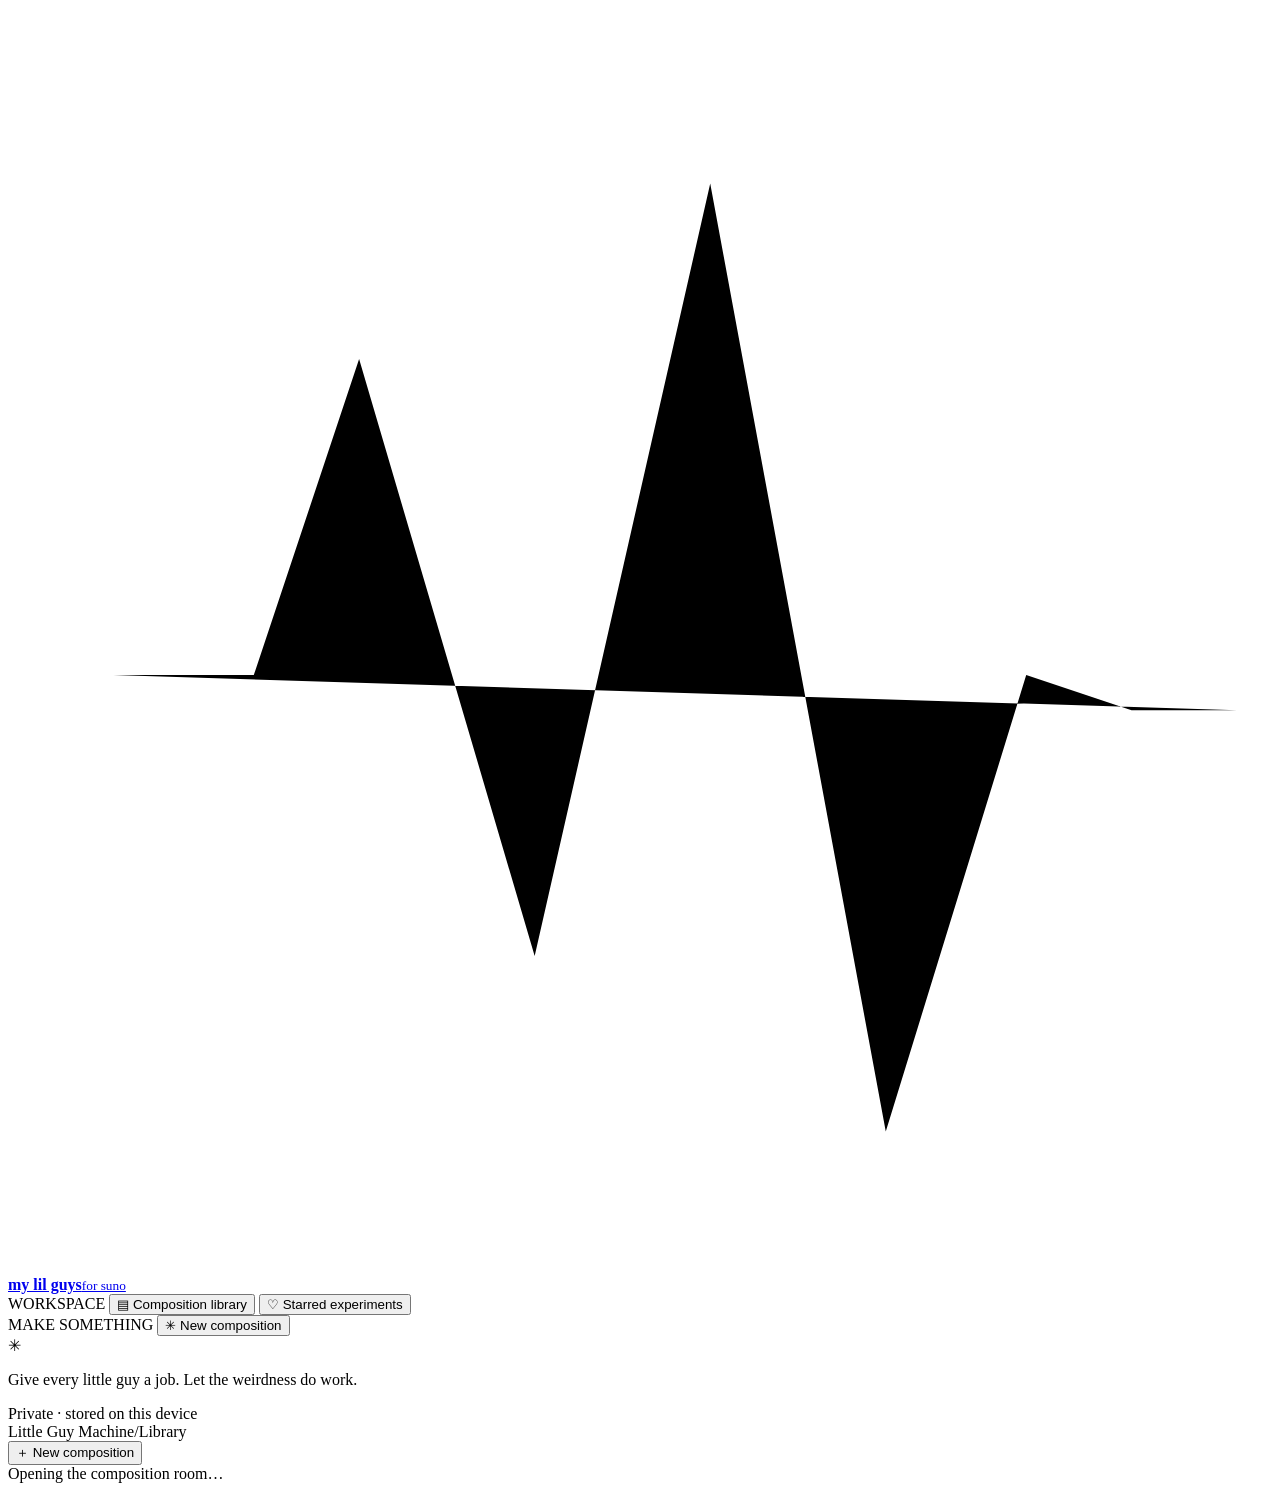
==== little_guy/web/index.html @ 6d560cbf "Add composition library and live prompt UI Co-authored-by: merrypranxter <159569959+merrypranxter@us" ====
<!doctype html>
<html lang="en">
  <head>
    <meta charset="utf-8">
    <meta name="viewport" content="width=device-width, initial-scale=1">
    <meta name="theme-color" content="#f6f5f2">
    <meta name="description" content="A local composition lab for building strange, legible Suno experiments.">
    <title>My Lil Guys for Suno</title>
    <link rel="stylesheet" href="/styles.css">
    <script src="/app.js" defer></script>
  </head>
  <body>
    <div class="app-shell">
      <aside class="sidebar">
        <a class="brand" href="/" data-view-link="library" aria-label="My Lil Guys for Suno home">
          <span class="brand-mark" aria-hidden="true">
            <svg viewBox="0 0 36 36"><path d="M3 19h4l3-9 5 17 5-22 5 27 4-13 3 1h3"/></svg>
          </span>
          <span class="brand-copy"><strong>my lil guys</strong><small>for suno</small></span>
        </a>

        <div class="side-section">
          <span class="side-label">WORKSPACE</span>
          <button class="nav-link active" data-view-link="library">
            <span class="nav-icon">▤</span> Composition library
          </button>
          <button class="nav-link" data-view-link="favorites">
            <span class="nav-icon">♡</span> Starred experiments
          </button>
        </div>

        <div class="side-section">
          <span class="side-label">MAKE SOMETHING</span>
          <button class="nav-link" data-view-link="compose">
            <span class="nav-icon">✳</span> New composition
          </button>
        </div>

        <div class="sidebar-note">
          <span class="note-spark">✳</span>
          <p>Give every little guy a job. Let the weirdness do work.</p>
        </div>
        <div class="sidebar-footer"><span class="local-dot"></span> Private · stored on this device</div>
      </aside>

      <main class="main-area">
        <header class="topbar">
          <div class="breadcrumb"><span>Little Guy Machine</span><span class="crumb-slash">/</span><span id="current-section">Library</span></div>
          <button class="button button-dark top-create" data-view-link="compose"><span>＋</span> New composition</button>
        </header>
        <div id="main-view" class="main-view" aria-live="polite">
          <div class="loading-state"><span class="spinner"></span> Opening the composition room…</div>
        </div>
      </main>
    </div>
    <div id="toast" class="toast" role="status" aria-live="polite"></div>
  </body>
</html>
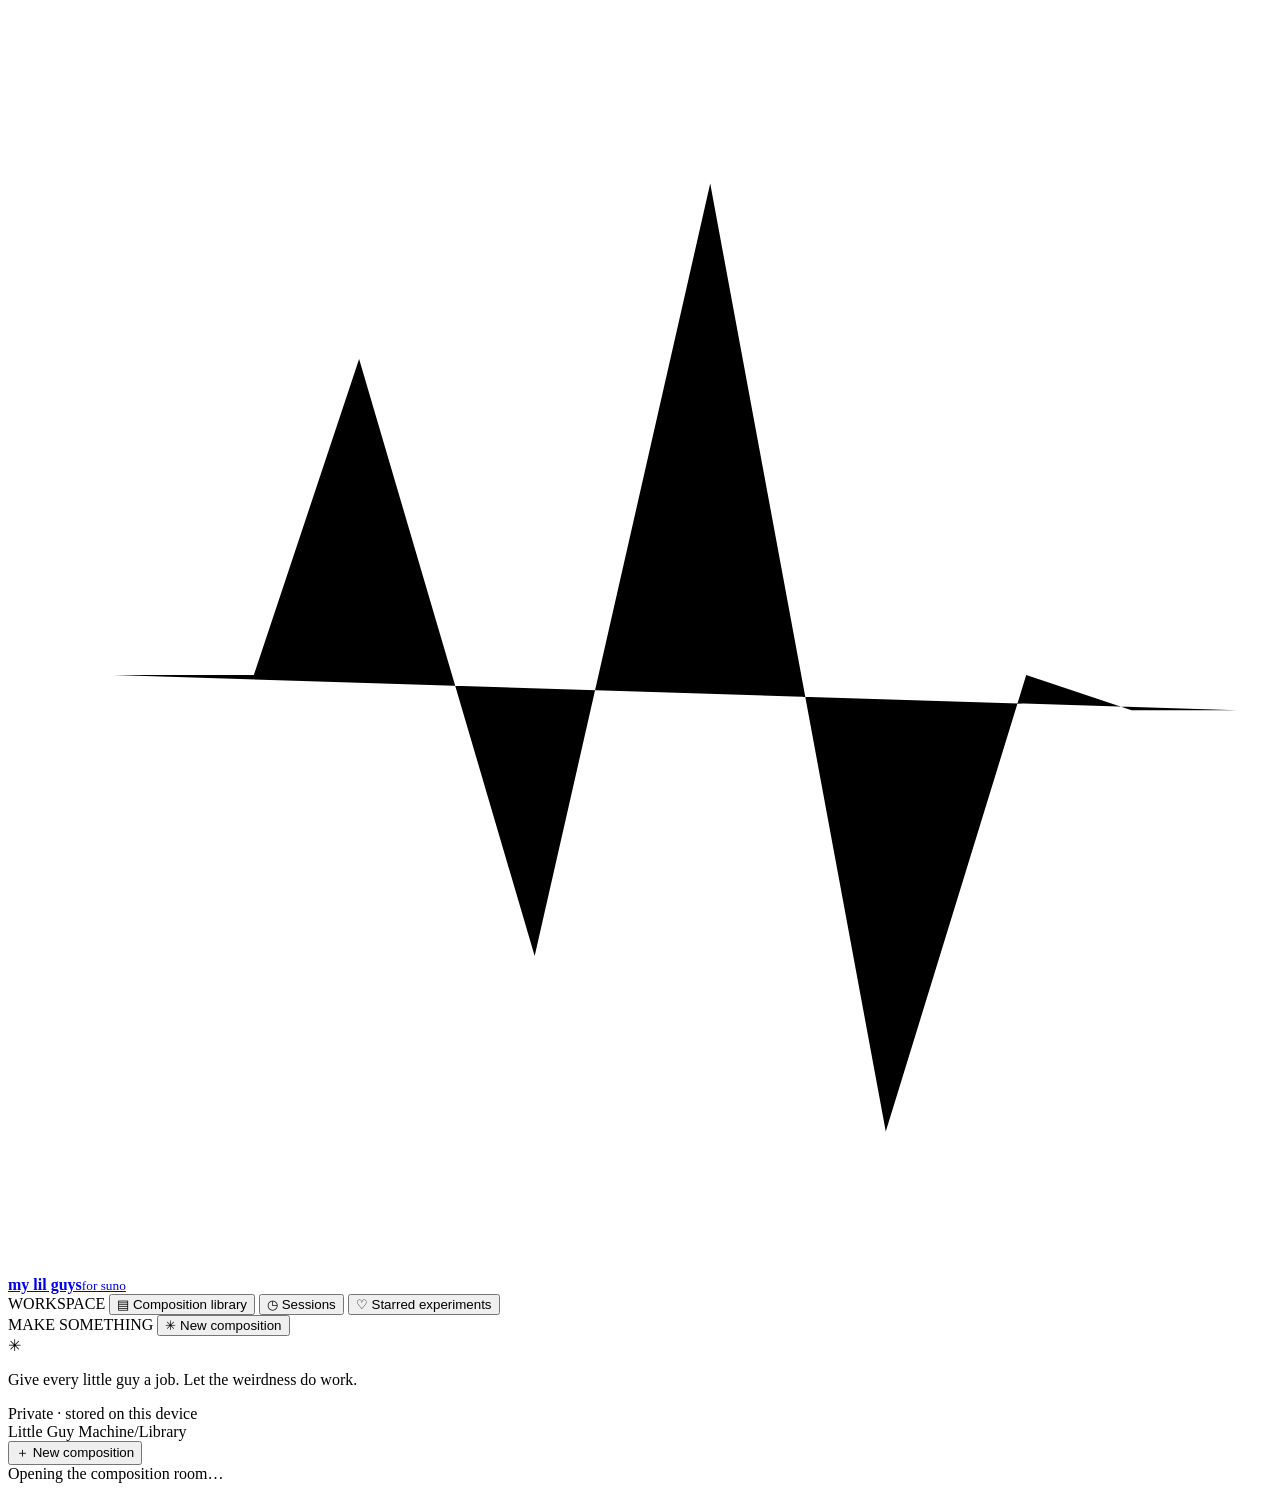
==== commit f828da9f: "Complete Little Guy Machine app and tests Co-authored-by: merrypranxter <159569959+merrypranxter@use" ====
--- a/little_guy/web/index.html
+++ b/little_guy/web/index.html
@@ -23,6 +23,9 @@
           <span class="side-label">WORKSPACE</span>
           <button class="nav-link active" data-view-link="library">
             <span class="nav-icon">▤</span> Composition library
+          </button>
+          <button class="nav-link" data-view-link="sessions">
+            <span class="nav-icon">◷</span> Sessions
           </button>
           <button class="nav-link" data-view-link="favorites">
             <span class="nav-icon">♡</span> Starred experiments
